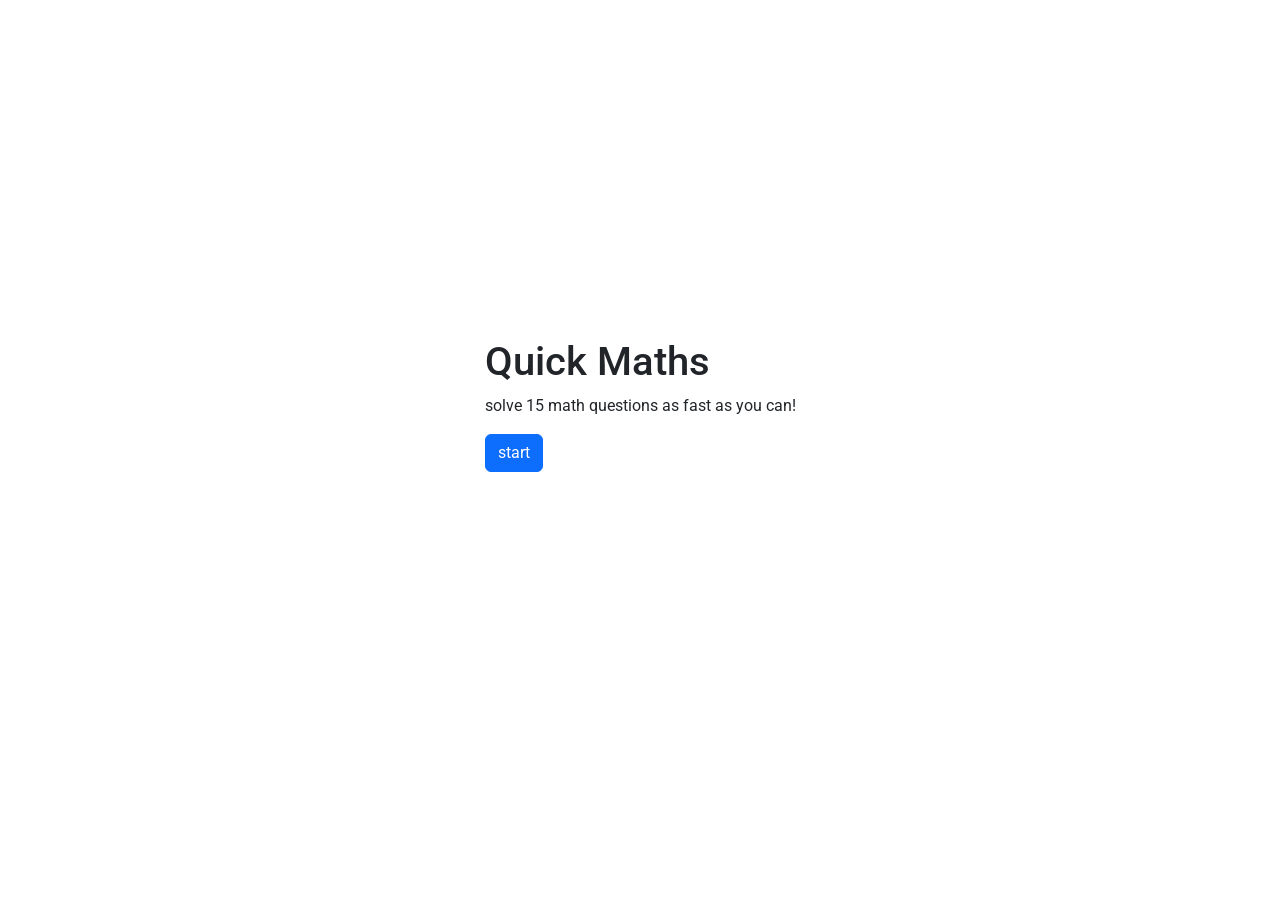
==== index.html @ af5a0e12 "Bootstrap" ====
<!DOCTYPE html>
<html>
<head>
	<meta charset="utf-8">
	<meta name="viewport" content="width=device-width">
	<title>Math Game</title>
  <link rel="preconnect" href="https://fonts.googleapis.com">
  <link rel="preconnect" href="https://fonts.gstatic.com" crossorigin>
  <link href="https://fonts.googleapis.com/css2?family=Roboto" rel="stylesheet">
	<link href="style.css" rel="stylesheet" type="text/css" />
  <link rel="shortcut icon" href="logo.ico"/>
  <link href="https://cdn.jsdelivr.net/npm/bootstrap@5.3.8/dist/css/bootstrap.min.css" rel="stylesheet" integrity="sha384-sRIl4kxILFvY47J16cr9ZwB07vP4J8+LH7qKQnuqkuIAvNWLzeN8tE5YBujZqJLB" crossorigin="anonymous">
<script src="https://cdn.jsdelivr.net/npm/bootstrap@5.3.8/dist/js/bootstrap.bundle.min.js" integrity="sha384-FKyoEForCGlyvwx9Hj09JcYn3nv7wiPVlz7YYwJrWVcXK/BmnVDxM+D2scQbITxI" crossorigin="anonymous"></script>

<script src="https://cdn.jsdelivr.net/npm/@popperjs/core@2.11.8/dist/umd/popper.min.js" integrity="sha384-I7E8VVD/ismYTF4hNIPjVp/Zjvgyol6VFvRkX/vR+Vc4jQkC+hVqc2pM8ODewa9r" crossorigin="anonymous"></script>
<script src="https://cdn.jsdelivr.net/npm/bootstrap@5.3.8/dist/js/bootstrap.min.js" integrity="sha384-G/EV+4j2dNv+tEPo3++6LCgdCROaejBqfUeNjuKAiuXbjrxilcCdDz6ZAVfHWe1Y" crossorigin="anonymous"></script>
</head>
<body>

	<div id="questionContainer" class="hide">
		  <p>question <span id="questionNumber"></span></p>
      <h2 id="equation" class="equation"></h2>
      <form id="answerForm" action="" autocomplete="off" >
        <input id="answerBox" type="number" placeholder="Type your answer here..." required autofocus>
      </form>
	  <button class="btn btn-primary" id="negationBtn" type="button">minus -</button>
  </div>
  <div id="endgameContainer" class="hide">
    <p id="score"></p>
    <p>time: <span id="time"></span></p>
    <button id="restartBtn" class="btn">restart</button>
    <button id="viewAnalysis" class="btn">view analysis</button>
    <br>
  </div>
  <div id="analysisContainer" class="hide">
    <button id="toEndgameContainer" class="btn">Back</button>
    <h3>Analysis</h3>
    <div id="analysis">
    </div>
  </div>
  <div id="startgameContainer">
    <h1>Quick Maths</h1>
    <p>solve 15 math questions as fast as you can!</p>
    <button id="startBtn" class="btn btn-primary">start</button>
  </div>
  <script src="script.js"></script>
  </body>
</html>
---- style.css ----
*, *::before, *::after {
  box-sizing: border-box;
  font-family: 'Roboto', sans-serif;
}

body {
  overflow: hidden;
  display: flex;
  width: 100vw;
  height: 90vh;
  justify-content: center;
  align-items: center;
}

.score {
  font-weight: bold;
  display: flex;
  justify-content: center;
  align-items: center;
}

/* .btn {
  border: 2px solid black;
  background: white;
  padding: 4px 10px 4px 10px;
  border-radius: 30px;
  opacity: 100%;
} */

.btn:hover {
  opacity: 50%;
  cursor: pointer;
}

.hide {
  display: none;
}
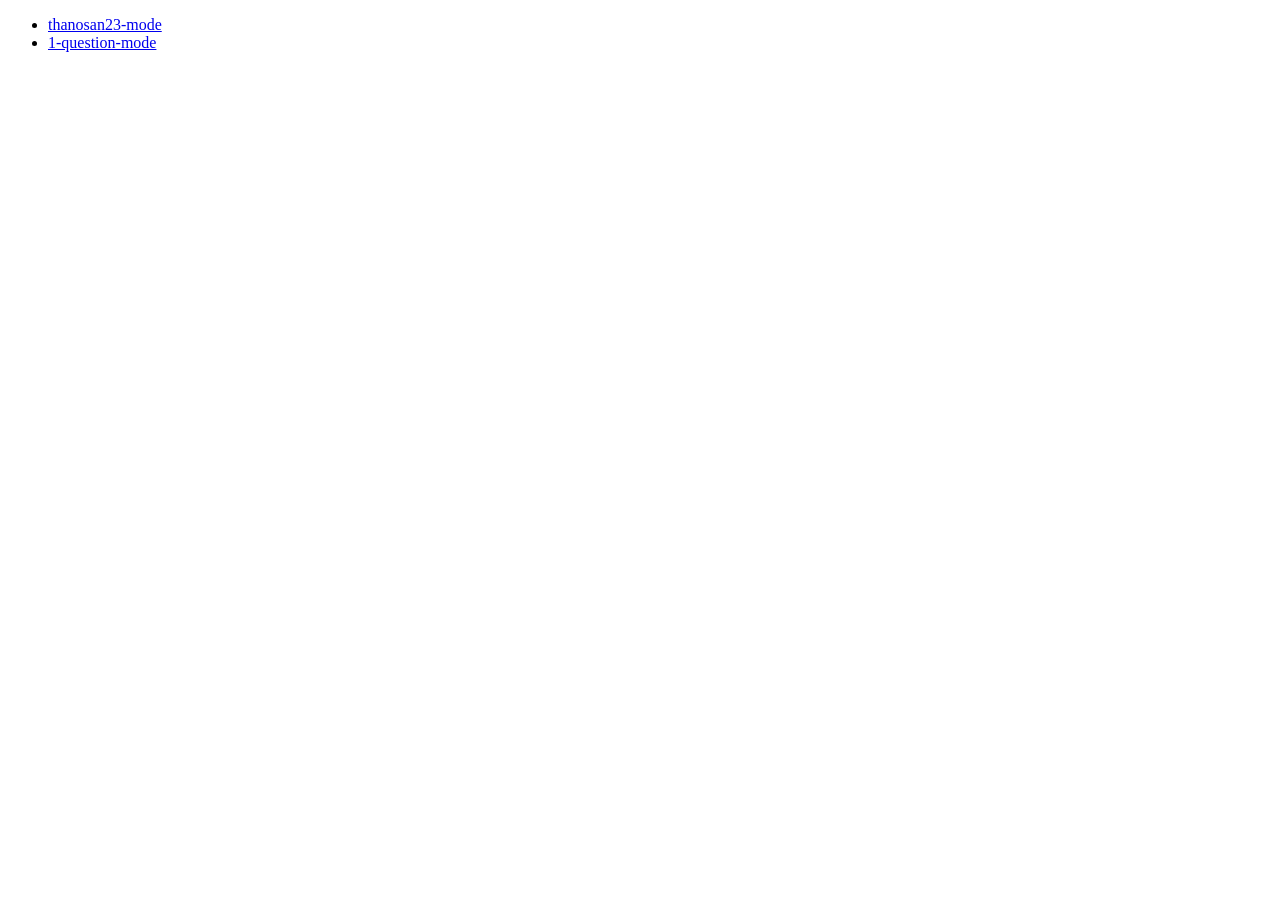
==== commit 01f7d50b: "split to two game modes" ====
--- a/index.html
+++ b/index.html
@@ -1,48 +1,23 @@
 <!DOCTYPE html>
 <html>
+
 <head>
-	<meta charset="utf-8">
-	<meta name="viewport" content="width=device-width">
-	<title>Math Game</title>
-  <link rel="preconnect" href="https://fonts.googleapis.com">
-  <link rel="preconnect" href="https://fonts.gstatic.com" crossorigin>
-  <link href="https://fonts.googleapis.com/css2?family=Roboto" rel="stylesheet">
-	<link href="style.css" rel="stylesheet" type="text/css" />
-  <link rel="shortcut icon" href="logo.ico"/>
-  <link href="https://cdn.jsdelivr.net/npm/bootstrap@5.3.8/dist/css/bootstrap.min.css" rel="stylesheet" integrity="sha384-sRIl4kxILFvY47J16cr9ZwB07vP4J8+LH7qKQnuqkuIAvNWLzeN8tE5YBujZqJLB" crossorigin="anonymous">
-<script src="https://cdn.jsdelivr.net/npm/bootstrap@5.3.8/dist/js/bootstrap.bundle.min.js" integrity="sha384-FKyoEForCGlyvwx9Hj09JcYn3nv7wiPVlz7YYwJrWVcXK/BmnVDxM+D2scQbITxI" crossorigin="anonymous"></script>
+  <meta charset="UTF-8">
+  <meta name="viewport" content="width=device-width, initial-scale=1">
+  <title>Quick maths test</title>
+</head>
 
-<script src="https://cdn.jsdelivr.net/npm/@popperjs/core@2.11.8/dist/umd/popper.min.js" integrity="sha384-I7E8VVD/ismYTF4hNIPjVp/Zjvgyol6VFvRkX/vR+Vc4jQkC+hVqc2pM8ODewa9r" crossorigin="anonymous"></script>
-<script src="https://cdn.jsdelivr.net/npm/bootstrap@5.3.8/dist/js/bootstrap.min.js" integrity="sha384-G/EV+4j2dNv+tEPo3++6LCgdCROaejBqfUeNjuKAiuXbjrxilcCdDz6ZAVfHWe1Y" crossorigin="anonymous"></script>
-</head>
 <body>
+  <ul>
+     <li>
+       <a href="thanosan23-mode">thanosan23-mode</a>
+     </li>
+     <li>
+       <a href="1-question-mode">1-question-mode</a>
+     </li>
+  </ul>
 
-	<div id="questionContainer" class="hide">
-		  <p>question <span id="questionNumber"></span></p>
-      <h2 id="equation" class="equation"></h2>
-      <form id="answerForm" action="" autocomplete="off" >
-        <input id="answerBox" type="number" placeholder="Type your answer here..." required autofocus>
-      </form>
-	  <button class="btn btn-primary" id="negationBtn" type="button">minus -</button>
-  </div>
-  <div id="endgameContainer" class="hide">
-    <p id="score"></p>
-    <p>time: <span id="time"></span></p>
-    <button id="restartBtn" class="btn">restart</button>
-    <button id="viewAnalysis" class="btn">view analysis</button>
-    <br>
-  </div>
-  <div id="analysisContainer" class="hide">
-    <button id="toEndgameContainer" class="btn">Back</button>
-    <h3>Analysis</h3>
-    <div id="analysis">
-    </div>
-  </div>
-  <div id="startgameContainer">
-    <h1>Quick Maths</h1>
-    <p>solve 15 math questions as fast as you can!</p>
-    <button id="startBtn" class="btn btn-primary">start</button>
-  </div>
-  <script src="script.js"></script>
-  </body>
-</html>
+  
+</body>
+
+</html>
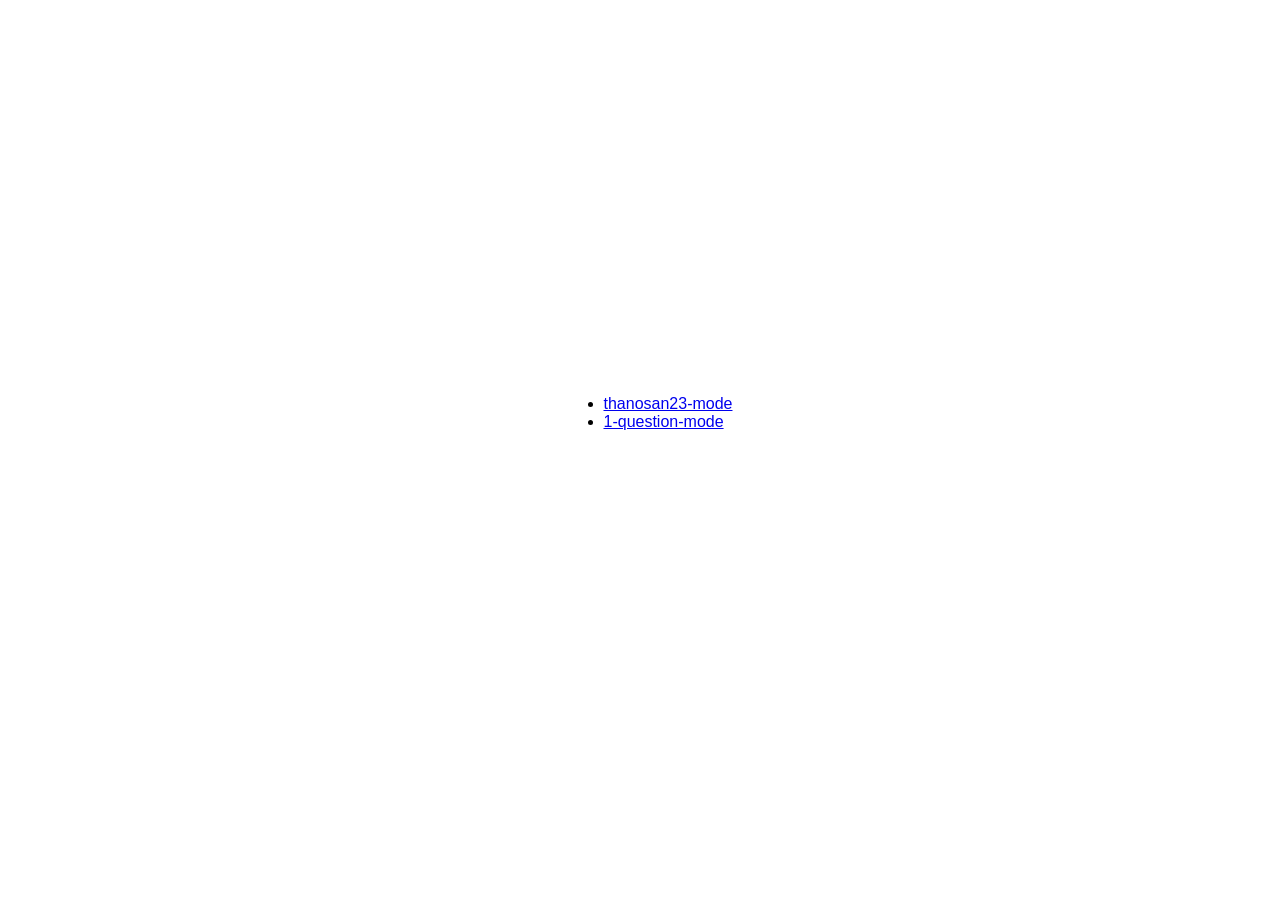
==== commit 6e5d9914: "center" ====
--- a/index.html
+++ b/index.html
@@ -5,6 +5,7 @@
   <meta charset="UTF-8">
   <meta name="viewport" content="width=device-width, initial-scale=1">
   <title>Quick maths test</title>
+  <link href="style.css" rel="stylesheet" type="text/css" />
 </head>
 
 <body>
--- a/style.css
+++ b/style.css
@@ -0,0 +1,38 @@
+*, *::before, *::after {
+  box-sizing: border-box;
+  font-family: 'Roboto', sans-serif;
+}
+
+body {
+  overflow: hidden;
+  display: flex;
+  width: 100vw;
+  height: 90vh;
+  justify-content: center;
+  align-items: center;
+}
+
+.score {
+  font-weight: bold;
+  display: flex;
+  justify-content: center;
+  align-items: center;
+}
+
+/* .btn {
+  border: 2px solid black;
+  background: white;
+  padding: 4px 10px 4px 10px;
+  border-radius: 30px;
+  opacity: 100%;
+} */
+
+.btn:hover {
+  opacity: 50%;
+  cursor: pointer;
+}
+
+.hide {
+  display: none;
+}
+
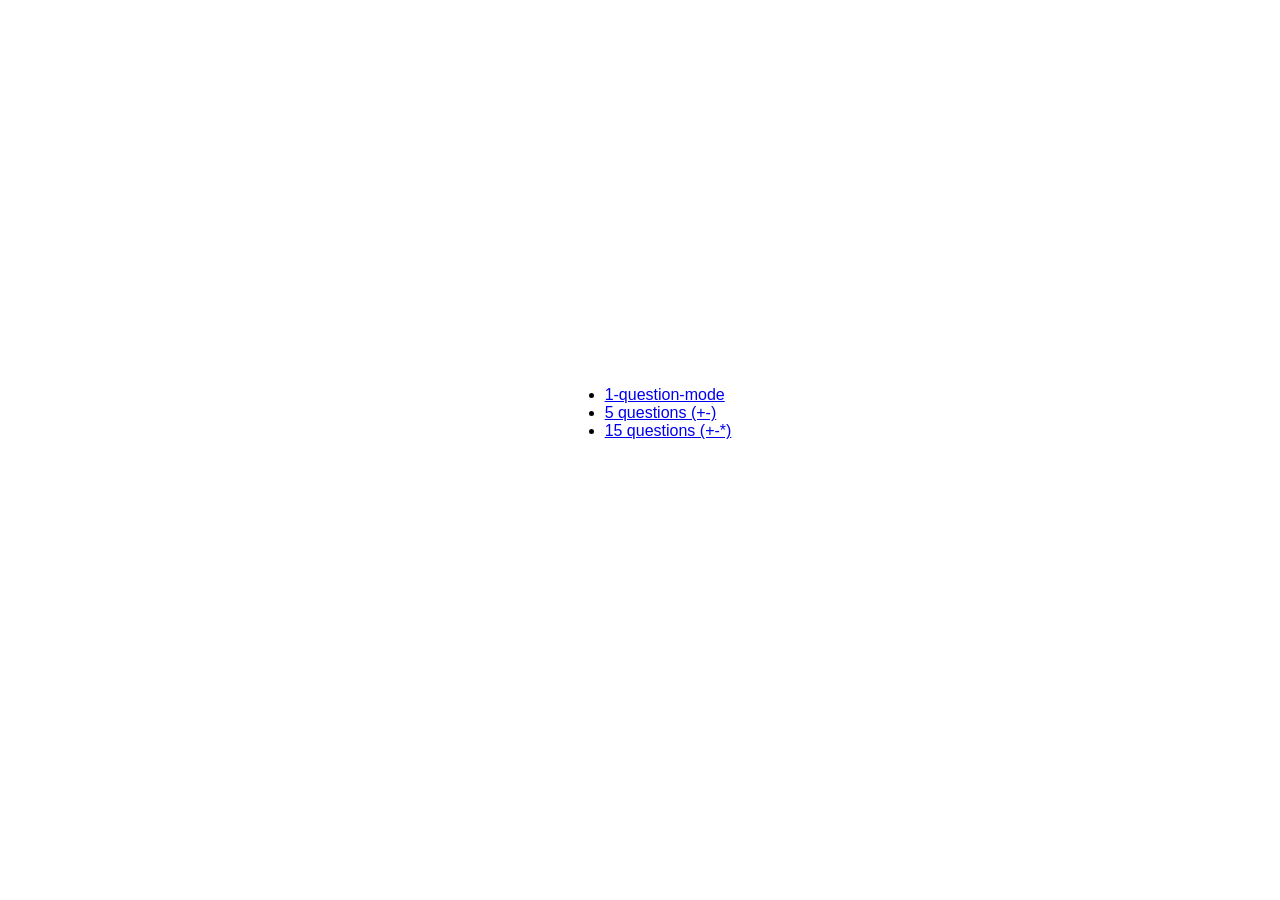
==== commit 8d767308: "5q mode" ====
--- a/index.html
+++ b/index.html
@@ -10,15 +10,16 @@
 
 <body>
   <ul>
-     <li>
-       <a href="thanosan23-mode">thanosan23-mode</a>
-     </li>
-     <li>
+    <li>
        <a href="1-question-mode">1-question-mode</a>
      </li>
+    <li>
+      <a href="5-plus-minus">5 questions (+-)</a>
+    </li>
+     <li>
+       <a href="thanosan23-mode">15 questions (+-*)</a>
+     </li>
   </ul>
-
-  
 </body>
 
 </html>
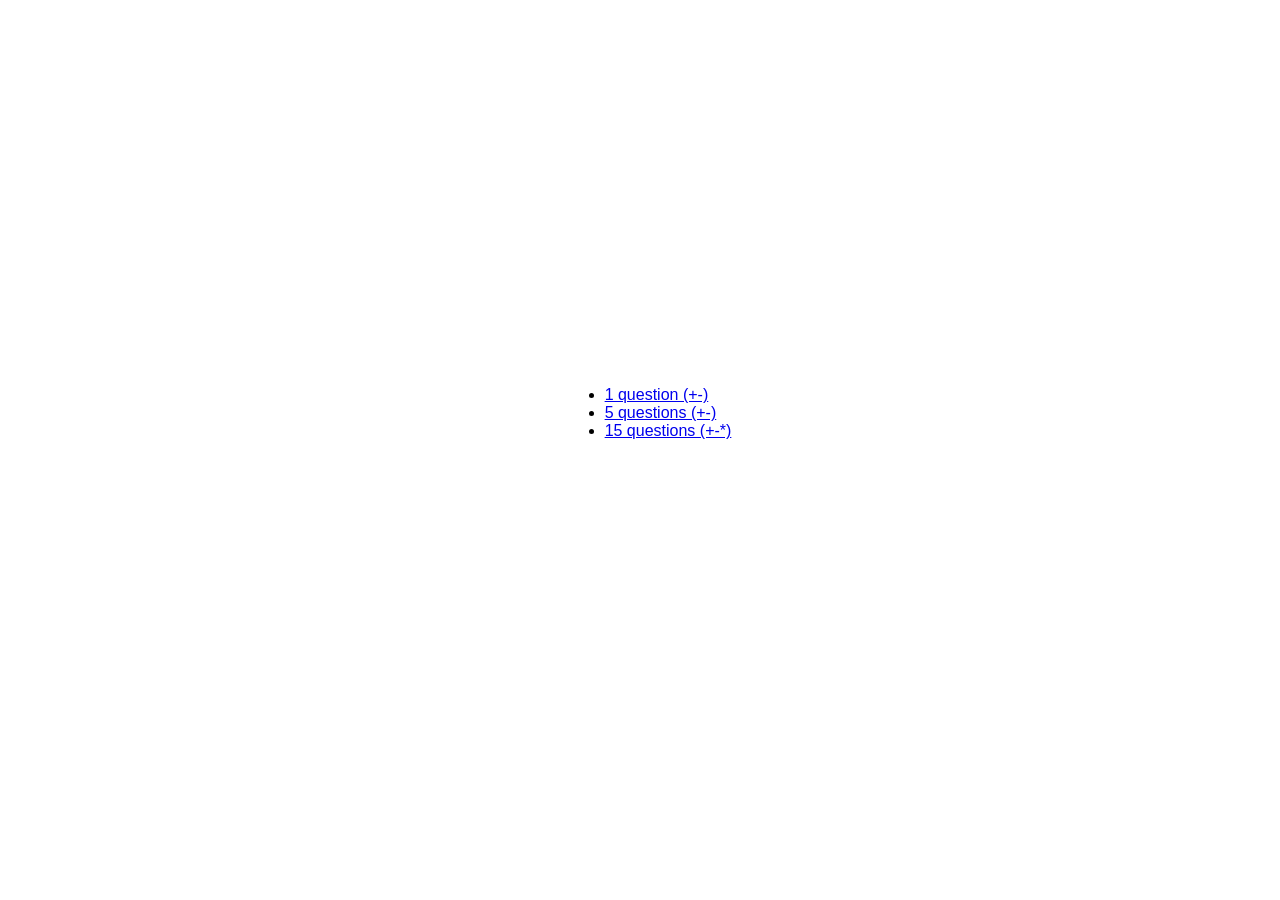
==== commit b32ca8a1: "update" ====
--- a/index.html
+++ b/index.html
@@ -11,7 +11,7 @@
 <body>
   <ul>
     <li>
-       <a href="1-question-mode">1-question-mode</a>
+       <a href="1-question-mode">1 question (+-)</a>
      </li>
     <li>
       <a href="5-plus-minus">5 questions (+-)</a>
